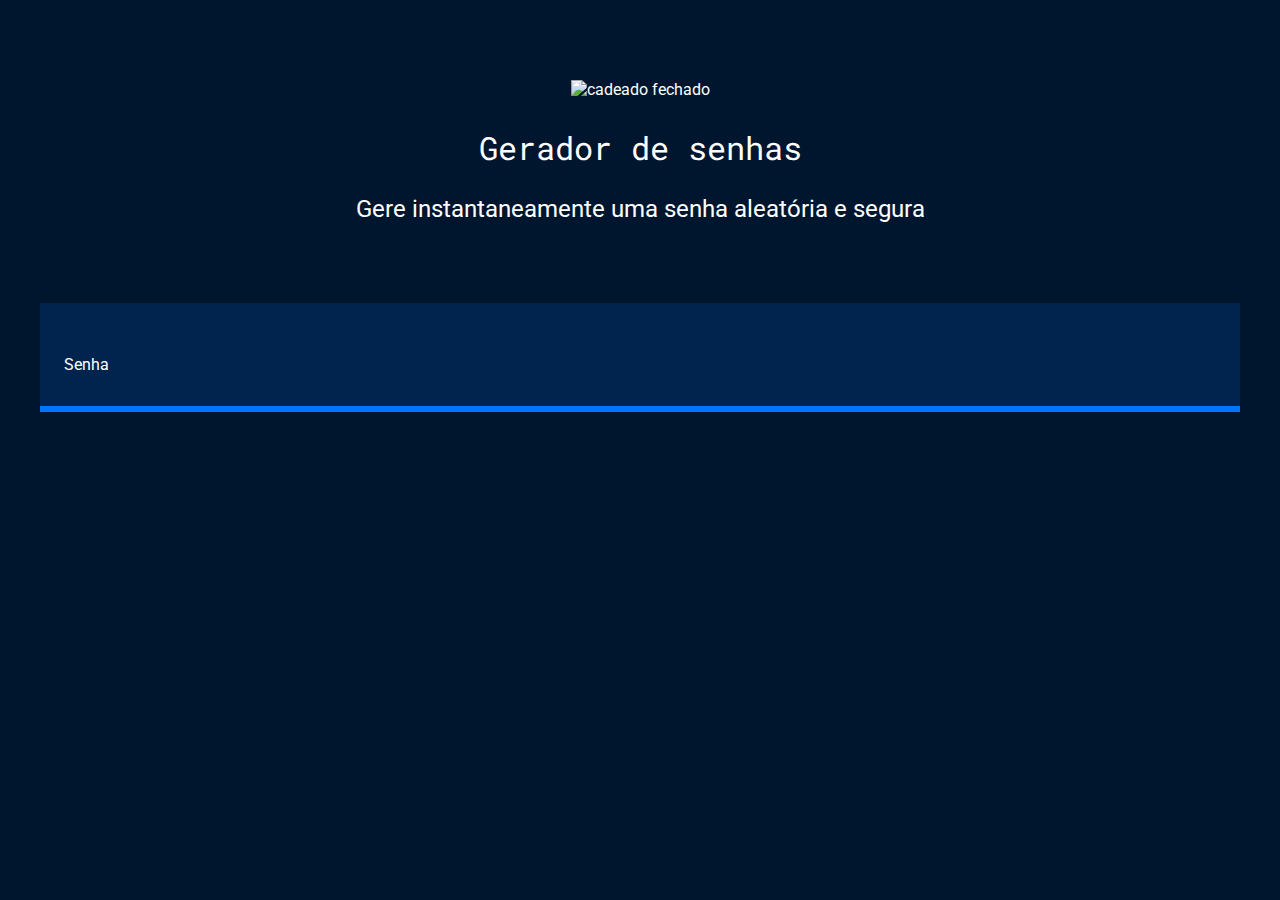
==== renata/index.html @ bc732f85 "aula 20.03" ====
<!DOCTYPE html>
<html lang="pt-br">

<head>
    <meta charset="UTF-8">
    <meta name="viewport" content="width=device-width, initial-scale=1.0">
    <title>Gerador de senha</title>
    <link rel="stylesheet" href="style.css">
</head>

<body>
    <section class="conteudo">
        <div class="conteudo-titulo">
            <img src="unlock.svg" alt="cadeado fechado">
            <h2 class="titulo-principal">Gerador de senhas</h2>
            <h3 class="titulo-secundario">Gere instantaneamente uma senha aleatória e segura</h3>
        </div>
        <div class="conteudo-senha">
            <label for="senha">Senha</label>
            <input name="senha" type="text" id="campo-senha">
        </div>
    </section>
</body>

</html>
---- renata/style.css ----
@import url('https://fonts.googleapis.com/css2?family=Roboto&family=Roboto+Mono&display=swap');

:root{
    --branco: white;
    --cor-de-fundo: #00162E;
    --fundo-senha: #00244D;
    --fundo-texto: #001E40;
    --borda: #0075FF;
    --roboto: 'Roboto', sans-serif;
    --roboto-mono: 'Roboto Mono', monospace;
}

*{
    font-weight: 400;
}

body{
    color: var(--branco);
    background-color: var(--cor-de-fundo);
    font-family: var(--roboto);
}

.titulo-principal{
    font-family: var(--roboto-mono);
    font-size: 32px;
}

.titulo-secundario{
    font-size: 24px;
}

.conteudo-titulo{
    text-align: center;
    margin-top: 80px;
}

.conteudo-senha{
    margin-top: 80px; 
    background: var(--fundo-senha);
    padding: 24px;
    border-bottom: 6px solid var(--borda);
}

#campo-senha{
    background-color: var(--fundo-senha);
    border: none;
    color: var(--branco);
    font-family: var(--roboto-mono);
    font-size: 40px;
}

#campo-senha:focus{
    outline: none;
}

.conteudo{
    max-width: 1200px;
    margin: 0 auto;
}
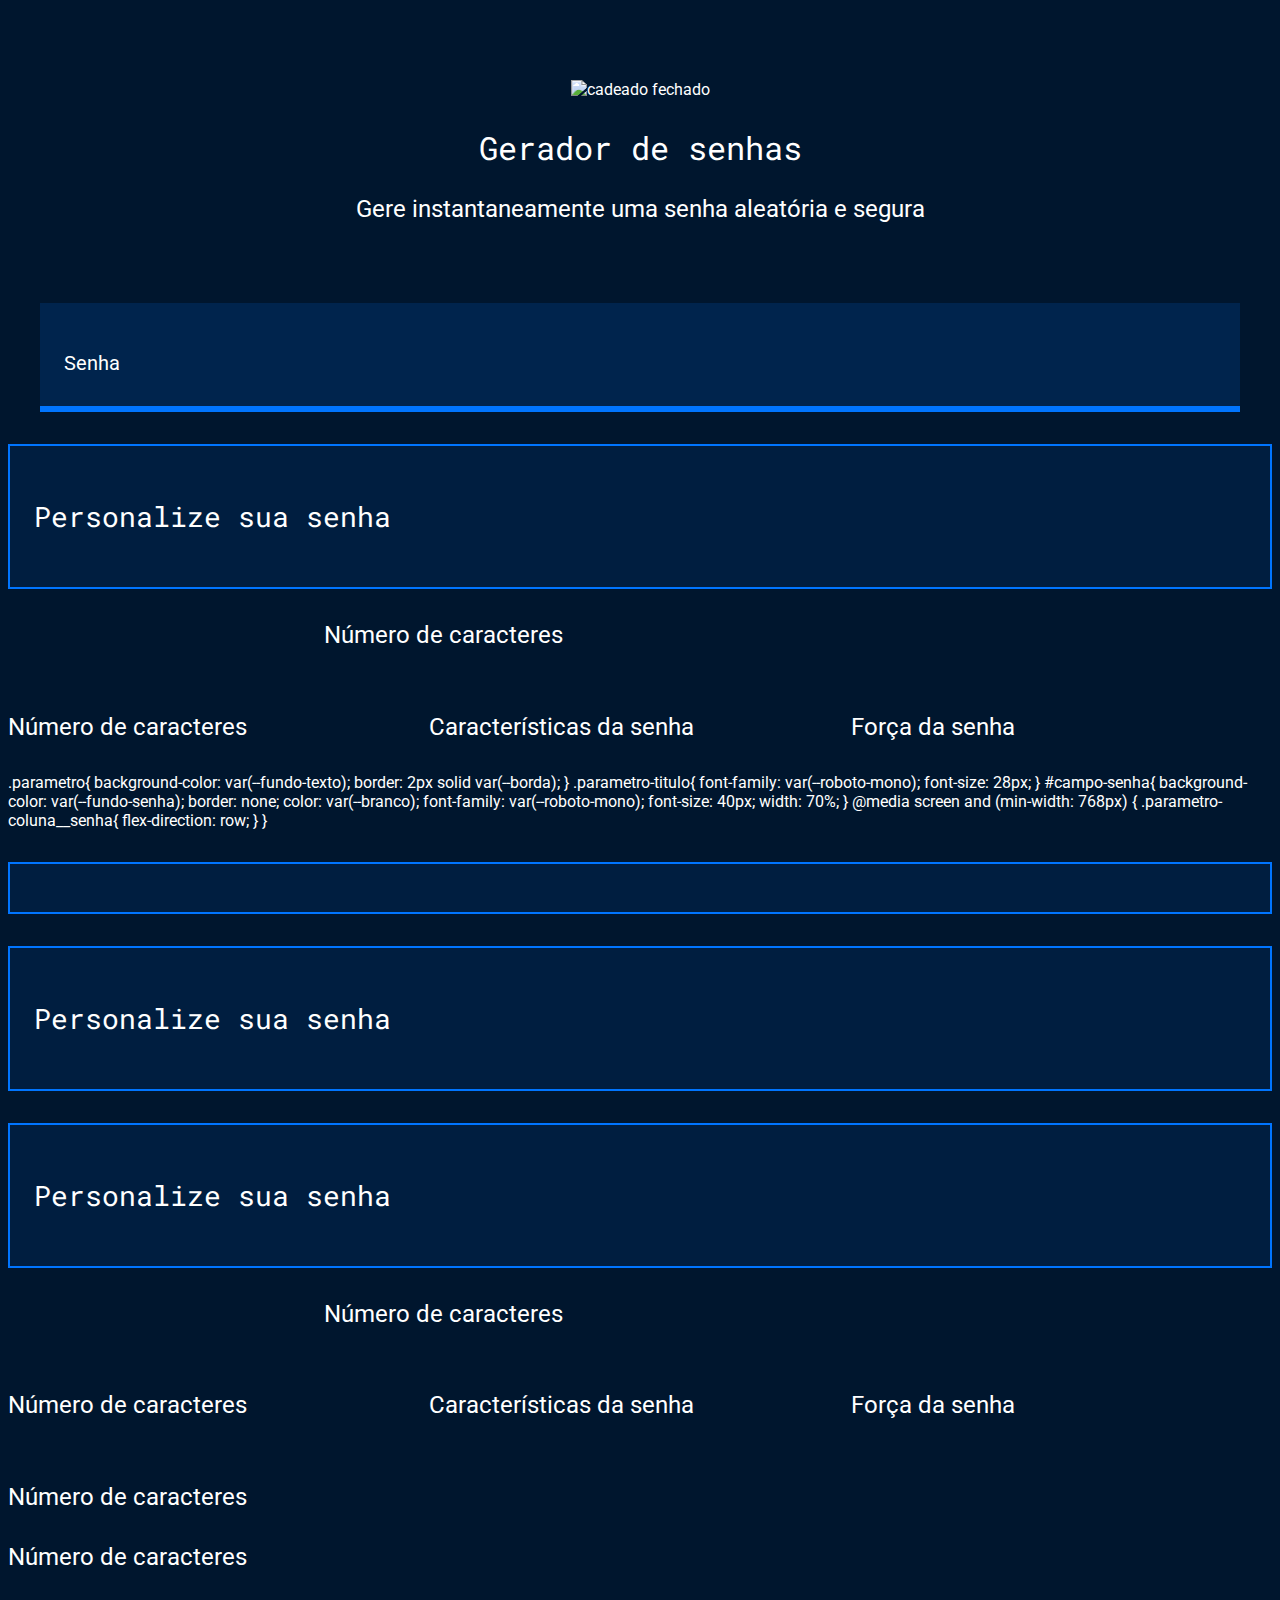
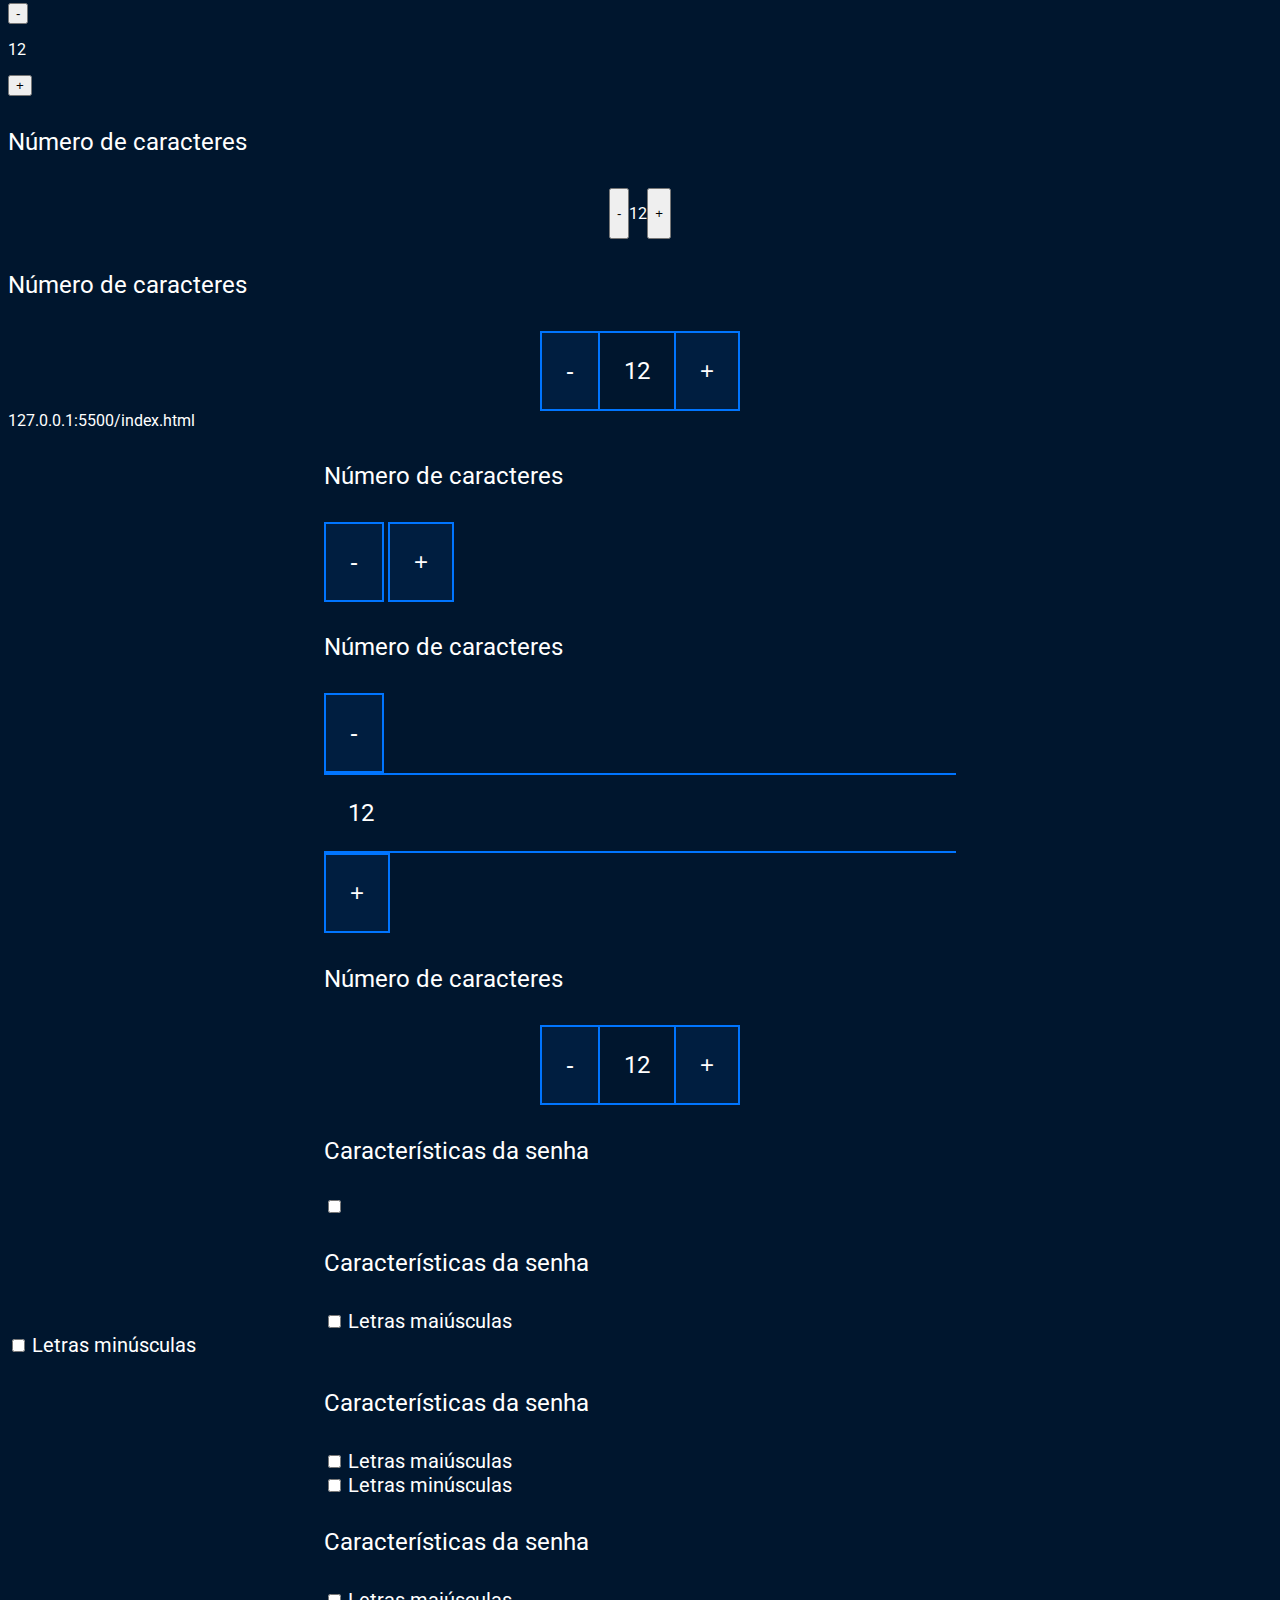
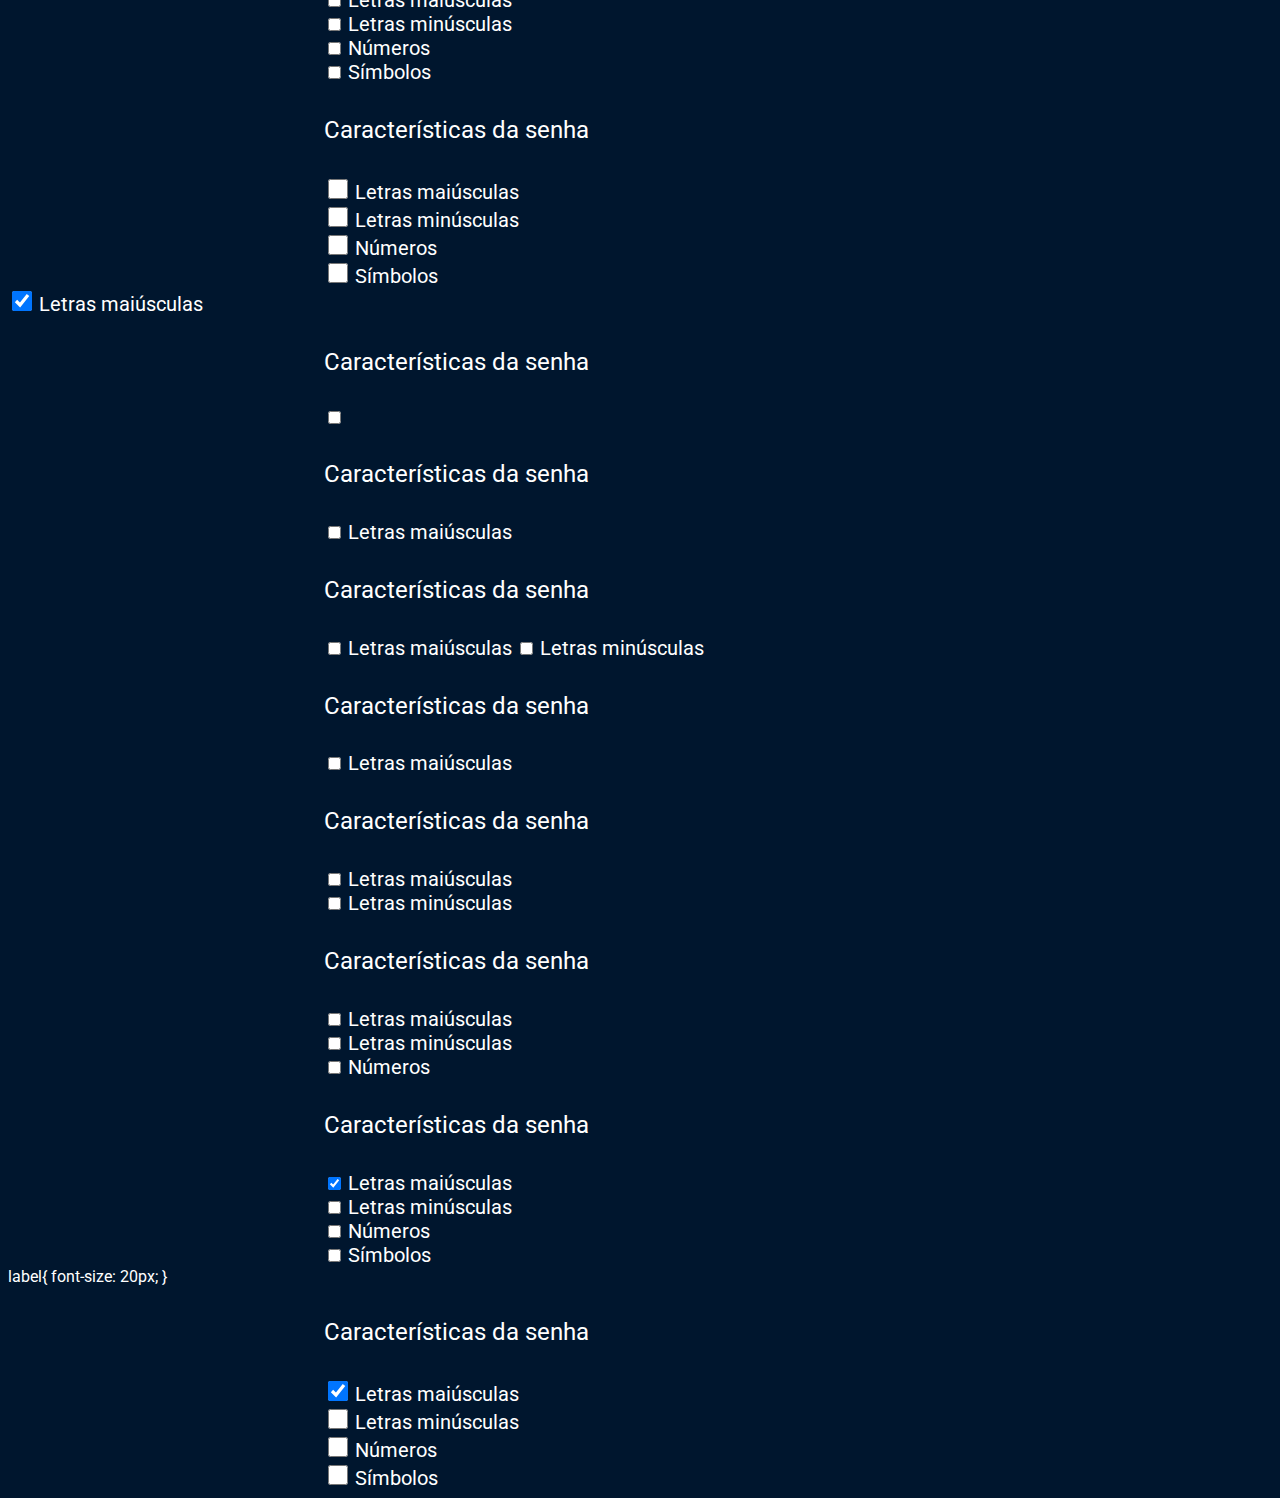
==== commit 15393e79: "aula 03.04" ====
--- a/renata/index.html
+++ b/renata/index.html
@@ -22,4 +22,282 @@
     </section>
 </body>
 
-</html>+</html>
+<div class="parametro">
+    <h3 class="parametro-titulo">Personalize sua senha</h3>
+    <div class="parametro-coluna__senha">
+     
+      </div>
+ </div>
+ <div class="parametro-senha">
+    <h4 class="parametro-senha__titulo">Número de caracteres</h4>
+  </div>
+  <div class="parametro-coluna__senha">
+    <div class="parametro-senha">
+        <h4 class="parametro-senha__titulo">Número de caracteres</h4>
+    </div>           	 
+    <div class="parametro-senha">
+        <h4 class="parametro-senha__titulo">Características da senha</h4>
+    </div>
+    <div class="parametro-senha">
+        <h4 class="parametro-senha__titulo">Força da senha</h4>
+    </div>
+</div>
+.parametro{
+    background-color: var(--fundo-texto);
+    border: 2px solid var(--borda);
+}
+.parametro-titulo{
+    font-family: var(--roboto-mono);
+    font-size: 28px;
+}
+#campo-senha{
+    background-color: var(--fundo-senha);
+    border: none;
+    color: var(--branco);
+    font-family: var(--roboto-mono);
+    font-size: 40px;
+    width: 70%;
+}
+@media screen and (min-width: 768px) {
+    .parametro-coluna__senha{
+        flex-direction: row;
+    }
+}
+<div class="parametro">
+            
+</div>
+<div class="parametro">
+    <h3 class="parametro-titulo">Personalize sua senha</h3>           
+</div>
+<div class="parametro">
+    <h3 class="parametro-titulo">Personalize sua senha</h3>   
+    <div class="parametro-coluna__senha">
+
+    </div>
+</div>
+<div class="parametro-coluna__senha">
+    <div class="parametro-senha">
+        <h4 class="parametro-senha__titulo">Número de caracteres</h4>
+    </div>                
+</div>
+<div class="parametro-coluna__senha">
+    <div class="parametro-senha">
+        <h4 class="parametro-senha__titulo">Número de caracteres</h4>
+    </div> 
+    <div class="parametro-senha">
+        <h4 class="parametro-senha__titulo">Características da senha</h4>
+    </div>
+    <div class="parametro-senha">
+        <h4 class="parametro-senha__titulo">Força da senha</h4>
+    </div>
+</div>
+<!-- código omitido  -->
+
+<h4 class="parametro-senha__titulo">Número de caracteres</h4>
+
+<!-- código omitido  -->
+<!-- código omitido  -->
+
+<h4 class="parametro-senha__titulo">Número de caracteres</h4>
+<button>-</button>
+<p>12</p>
+<button>+</button>
+
+<!-- código omitido  -->
+<!-- código omitido  -->
+
+<h4 class="parametro-senha__titulo">Número de caracteres</h4>
+<div class="parametro-senha-botoes">
+<button>-</button>
+<p>12</p>
+<button>+</button>
+</div>
+
+<!-- código omitido  -->
+<!-- código omitido  -->
+
+<h4 class="parametro-senha__titulo">Número de caracteres</h4>
+<div class="parametro-senha-botoes">
+<button class="parametro-senha__botao">-</button>
+<p class="parametro-senha__texto">12</p>
+<button class="parametro-senha__botao">+</button>
+</div>
+
+<!-- código omitido  -->
+127.0.0.1:5500/index.html
+<div class="parametro-senha">
+    <h4 class="parametro-senha__titulo">Número de caracteres</h4>
+    <button class="parametro-senha__botao">-</button>
+    <button class="parametro-senha__botao">+</button>
+</div>  
+<div class="parametro-senha">
+    <h4 class="parametro-senha__titulo">Número de caracteres</h4>
+    <button class="parametro-senha__botao">-</button>
+    <p class="parametro-senha__texto">12</p>
+    <button class="parametro-senha__botao">+</button>
+</div>  
+<div class="parametro-senha">
+    <h4 class="parametro-senha__titulo">Número de caracteres</h4>
+    <div class="parametro-senha-botoes">
+        <button class="parametro-senha__botao">-</button>
+        <p class="parametro-senha__texto">12</p>
+        <button class="parametro-senha__botao">+</button>
+    </div>
+</div>  
+<div class="parametro-senha">
+    <h4 class="parametro-senha__titulo">Características da senha</h4>
+            <input type="checkbox">
+</div>
+<div class="parametro-senha">
+    <h4 class="parametro-senha__titulo">Características da senha</h4>
+            <input name="maiusculo" type="checkbox">
+            <label for="maiusculo">Letras maiúsculas</label>
+</div>
+<input name="minusculo" type="checkbox">
+<label for="minusculo">Letras minúsculas</label>
+<div class="parametro-senha">
+    <h4 class="parametro-senha__titulo">Características da senha</h4>
+    <div class="parametro-senha-checkbox">
+        <input name="maiusculo" type="checkbox">
+        <label for="maiusculo">Letras maiúsculas</label>
+    </div>
+    <div class="parametro-senha-checkbox">
+        <input name="minusculo" type="checkbox">
+        <label for="minusculo">Letras minúsculas</label>
+    </div>
+</div>
+<div class="parametro-senha">
+    <h4 class="parametro-senha__titulo">Características da senha</h4>
+    <div class="parametro-senha-checkbox">
+        <input name="maiusculo" type="checkbox">
+        <label for="maiusculo">Letras maiúsculas</label>
+    </div>
+    <div class="parametro-senha-checkbox">
+        <input name="minusculo" type="checkbox">
+        <label for="minusculo">Letras minúsculas</label>
+    </div>
+    <div class="parametro-senha-checkbox">
+        <input name="numero" type="checkbox">
+        <label for="numero">Números</label>
+    </div>
+    <div class="parametro-senha-checkbox">
+        <input name="simbolo" type="checkbox">
+        <label for="simbolo">Símbolos</label>
+    </div>
+</div>
+<div class="parametro-senha">
+    <h4 class="parametro-senha__titulo">Características da senha</h4>
+    <div class="parametro-senha-checkbox">
+        <input name="maiusculo" type="checkbox" class="checkbox">
+        <label for="maiusculo">Letras maiúsculas</label>
+    </div>
+    <div class="parametro-senha-checkbox">
+        <input name="minusculo" type="checkbox" class="checkbox">
+        <label for="minusculo">Letras minúsculas</label>
+    </div>
+    <div class="parametro-senha-checkbox">
+        <input name="numero" type="checkbox" class="checkbox">
+        <label for="numero">Números</label>
+    </div>
+    <div class="parametro-senha-checkbox">
+        <input name="simbolo" type="checkbox" class="checkbox">
+        <label for="simbolo">Símbolos</label>
+    </div>
+</div>
+<div class="parametro-senha-checkbox">
+    <input name="maiusculo" type="checkbox" class="checkbox" checked>
+    <label for="maiusculo">Letras maiúsculas</label>
+</div>
+<div class="parametro-senha">
+    <h4 class="parametro-senha__titulo">Características da senha</h4>
+    <input name="maiusculo" type="checkbox">
+ </div>
+ <div class="parametro-senha">
+    <h4 class="parametro-senha__titulo">Características da senha</h4>
+    <input name="maiusculo" type="checkbox">
+    <label for="maiusculo">Letras maiúsculas</label>
+ </div>
+ <div class="parametro-senha">
+    <h4 class="parametro-senha__titulo">Características da senha</h4>
+    <input name="maiusculo" type="checkbox">
+    <label for="maiusculo">Letras maiúsculas</label>
+    <input name="minusculo" type="checkbox">
+    <label for="minusculo">Letras minúsculas</label>
+ </div>
+ <div class="parametro-senha">
+    <h4 class="parametro-senha__titulo">Características da senha</h4>
+    <div class="parametro-senha-checkbox">
+        <input name="maiusculo" type="checkbox">
+        <label for="maiusculo">Letras maiúsculas</label>
+    </div>
+</div>
+<div class="parametro-senha">
+    <h4 class="parametro-senha__titulo">Características da senha</h4>
+    <div class="parametro-senha-checkbox">
+        <input name="maiusculo" type="checkbox">
+        <label for="maiusculo">Letras maiúsculas</label>
+    </div>
+    <div class="parametro-senha-checkbox">
+        <input name="minusculo" type="checkbox">
+        <label for="minusculo">Letras minúsculas</label>
+    </div>
+</div>
+<div class="parametro-senha">
+    <h4 class="parametro-senha__titulo">Características da senha</h4>
+    <div class="parametro-senha-checkbox">
+        <input name="maiusculo" type="checkbox">
+        <label for="maiusculo">Letras maiúsculas</label>
+    </div>
+    <div class="parametro-senha-checkbox">
+        <input name="minusculo" type="checkbox">
+        <label for="minusculo">Letras minúsculas</label>
+    </div>
+    <div class="parametro-senha-checkbox">
+        <input name="numero" type="checkbox">
+        <label for="numero">Números</label>
+    </div>
+</div>
+<div class="parametro-senha">
+    <h4 class="parametro-senha__titulo">Características da senha</h4>
+    <div class="parametro-senha-checkbox">
+        <input name="maiusculo" type="checkbox" checked>
+        <label for="maiusculo">Letras maiúsculas</label>
+    </div>
+    <div class="parametro-senha-checkbox">
+        <input name="minusculo" type="checkbox">
+        <label for="minusculo">Letras minúsculas</label>
+    </div>
+    <div class="parametro-senha-checkbox">
+        <input name="numero" type="checkbox">
+        <label for="numero">Números</label>
+    </div>
+    <div class="parametro-senha-checkbox">
+    <input name="simbolo" type="checkbox">
+        <label for="simbolo">Símbolos</label>
+    </div>
+</div>
+label{
+    font-size: 20px;
+}
+<div class="parametro-senha">
+    <h4 class="parametro-senha__titulo">Características da senha</h4>
+    <div class="parametro-senha-checkbox">
+        <input name="maiusculo" type="checkbox" class="checkbox" checked>
+        <label for="maiusculo">Letras maiúsculas</label>
+    </div>
+    <div class="parametro-senha-checkbox">
+        <input name="minusculo" type="checkbox" class="checkbox">
+        <label for="minusculo">Letras minúsculas</label>
+    </div>
+    <div class="parametro-senha-checkbox">
+        <input name="numero" type="checkbox" class="checkbox">
+        <label for="numero">Números</label>
+    </div>
+    <div class="parametro-senha-checkbox">
+        <input name="simbolo" type="checkbox" class="checkbox">
+        <label for="simbolo">Símbolos</label>
+    </div>
+</div>
+
+
--- a/renata/style.css
+++ b/renata/style.css
@@ -56,4 +56,209 @@
 .conteudo{
     max-width: 1200px;
     margin: 0 auto;
-}+}
+.parametro{
+    background-color: var(--fundo-texto);
+    border: 2px solid var(--borda);
+    margin-top: 32px;
+    padding: 24px;
+}
+.parametro-senha__titulo{
+    font-size:24px;
+}
+.parametro-coluna__senha{
+    display: flex;
+    flex-direction: column;
+    justify-content: center;
+}
+.parametro-senha{
+    width: 50%;
+    margin: 0 auto;
+}
+.parametro{
+    background-color: var(--fundo-texto);
+    border: 2px solid var(--borda);
+}
+.parametro{
+    background-color: var(--fundo-texto);
+    border: 2px solid var(--borda);
+    margin-top: 32px;
+}
+.parametro-titulo{
+    font-family: var(--roboto-mono);
+    font-size: 28px;
+}
+.parametro{
+    background-color: var(--fundo-texto);
+    border: 2px solid var(--borda);
+    margin-top: 32px;
+    padding: 24px;
+}
+.parametro-senha__titulo{
+    font-size:24px;
+}
+.parametro-coluna__senha{
+    display: flex;
+    flex-direction: column;
+    justify-content: center;
+}
+#campo-senha{
+    background-color: var(--fundo-senha);
+    border: none;
+    color: var(--branco);
+    font-family: var(--roboto-mono);
+    font-size: 40px;
+    width: 70%;
+}
+@media screen and (min-width: 768px) {
+
+}
+@media screen and (min-width: 768px) {
+    .parametro-coluna__senha{
+        flex-direction: row;
+    }
+}
+.parametro-senha{
+    width: 50%;
+    margin: 0 auto;
+}
+<!-- código omitido  -->
+
+.parametro-senha-botoes{
+    display: flex;
+}
+
+<!-- código omitido  -->
+<!-- código omitido  -->
+
+.parametro-senha-botoes{
+    display: flex;
+    justify-content: center;
+}
+
+<!-- código omitido  -->
+<!-- código omitido  -->
+
+.parametro-senha__botao{
+    background-color: var(--fundo-texto);
+    color: var(--branco);
+    border: 2px solid var(--borda);
+    padding: 24px;
+}
+
+<!-- código omitido  -->
+<!-- código omitido  -->
+
+.parametro-senha__texto{
+    padding: 24px;
+    border-top: 2px solid var(--borda);
+    border-bottom: 2px solid var(--borda);
+}
+
+<!-- código omitido  -->
+<!-- código omitido  -->
+
+.parametro-senha__texto{
+    padding: 24px;
+    border-top: 2px solid var(--borda);
+    border-bottom: 2px solid var(--borda);
+        margin: 0;
+}
+
+<!-- código omitido  -->
+<!-- código omitido  -->
+
+.parametro-senha__botao{
+    background-color: var(--fundo-texto);
+    color: var(--branco);
+    border: 2px solid var(--borda);
+    padding: 24px;
+    font-size: 24px;
+}
+
+.parametro-senha__texto{
+    padding: 24px;
+    border-top: 2px solid var(--borda);
+    border-bottom: 2px solid var(--borda);
+    margin: 0;
+    font-size: 24px;
+}
+
+<!-- código omitido  -->
+<!-- código omitido  -->
+
+.parametro-senha__botao{
+    background-color: var(--fundo-texto);
+    color: var(--branco);
+    border: 2px solid var(--borda);
+    padding: 24px;
+    font-size: 24px;
+    cursor: pointer;
+}
+
+<!-- código omitido  -->
+.parametro-senha-botoes{
+    display: flex;
+    justify-content: center;
+}
+.parametro-senha-botoes{
+    display: flex;
+    justify-content: center;
+}
+.parametro-senha__botao{
+    background-color: var(--fundo-texto);
+    color: var(--branco);
+}
+.parametro-senha__botao{
+    background-color: var(--fundo-texto);
+    color: var(--branco);
+    border: 2px solid var(--borda);
+}
+.parametro-senha__botao{
+    background-color: var(--fundo-texto);
+    color: var(--branco);
+    border: 2px solid var(--borda);
+    padding: 24px;
+    font-size: 24px;
+}
+.parametro-senha__texto{
+    padding: 24px;
+}
+.parametro-senha__texto{
+    padding: 24px;
+    border-top: 2px solid var(--borda);
+    border-bottom: 2px solid var(--borda);
+    margin: 0;
+ }
+ .parametro-senha__texto{
+    padding: 24px;
+    border-top: 2px solid var(--borda);
+    border-bottom: 2px solid var(--borda);
+    margin: 0;
+    font-size: 24px;
+}
+.parametro-senha__botao{
+    background-color: var(--fundo-texto);
+    color: var(--branco);
+    border: 2px solid var(--borda);
+    padding: 24px;
+    font-size: 24px;
+    cursor: pointer;
+}
+label{
+    font-size: 20px;
+}
+.checkbox{
+    width: 20px;
+    height: 20px;
+    cursor: pointer;
+}
+.checkbox{
+    width: 20px;
+    height: 20px;
+}
+.checkbox{
+    width: 20px;
+    height: 20px;
+    cursor: pointer;
+}
